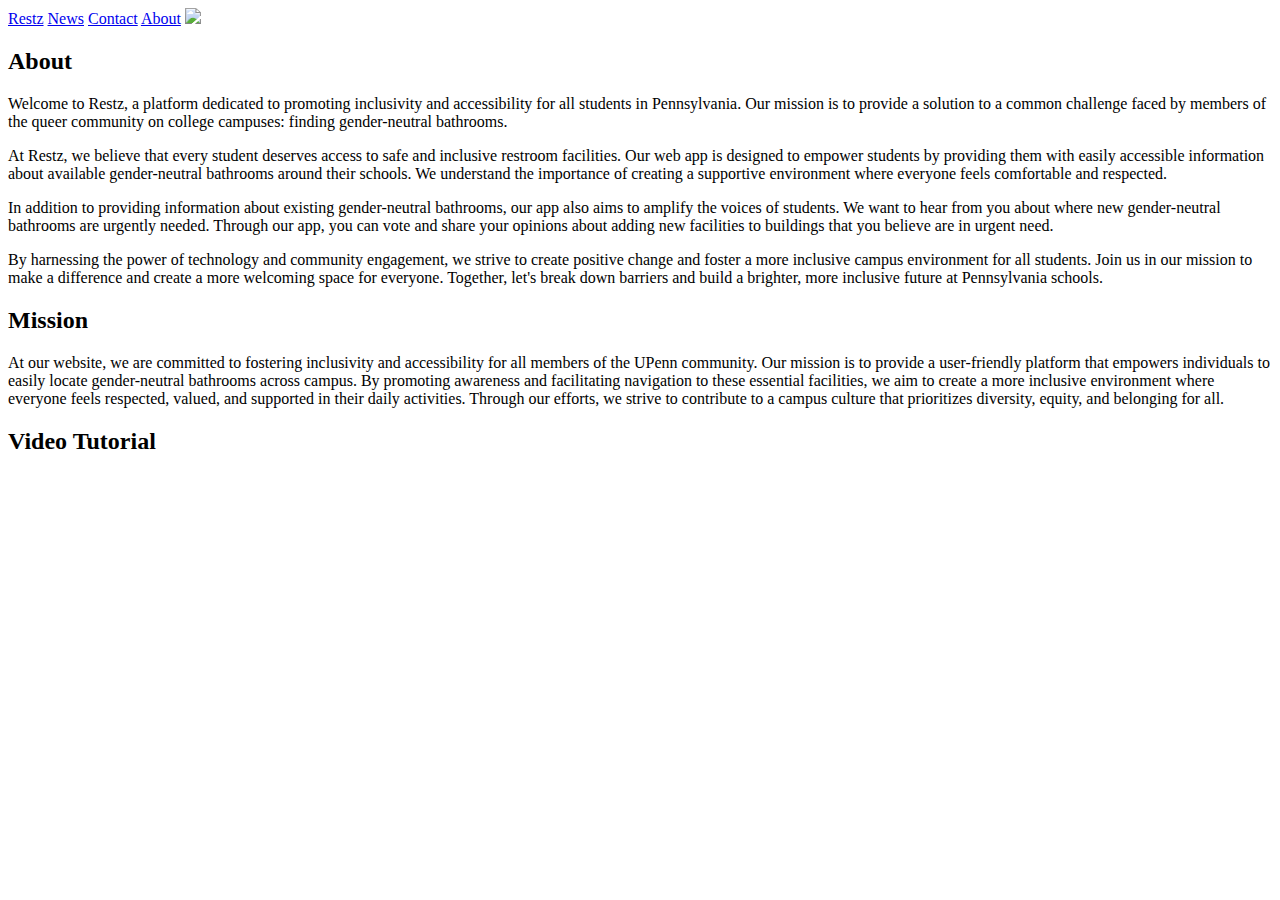
==== MainPage.html @ 31c936f1 "hello" ====
<!DOCTYPE html>
<html lang="en">
<head>
    <meta charset="UTF-8">
    <meta name="viewport" content="width=device-width, initial-scale=1.0">
    <title>Restz</title>
 </head>   
<body>
    <!-- navigation bar -->
     <div class="topnav">
        <a class="active" href="#home">Restz</a>
        <a href="#news">News</a>
        <a href="#contact">Contact</a>
        <a href="#about">About</a>
        <img src ="https://i.postimg.cc/GtsX7xMs/Screenshot-2024-02-24-at-12-56-00-PM.png">
    </div>
    <div id="About">
        <h2>About</h2>
    <div id="About Section"> 
        <p>      Welcome to Restz, a platform dedicated to promoting inclusivity and accessibility for
                 all students in Pennsylvania. Our mission is to provide a solution to a common challenge faced by members 
                of the queer community 
                 on college campuses: finding gender-neutral bathrooms.
        </p>
        At Restz, we believe that every student deserves access to safe and inclusive restroom facilities. Our web app is 
        designed to empower students by providing them with easily accessible information about available gender-neutral bathrooms 
        around their schools. We understand the importance of creating a supportive environment where everyone feels comfortable and respected.
        <p> 
            <p>         In addition to providing information about existing gender-neutral bathrooms, our app also aims to amplify the voices of students. 
                We want to hear from you about where new gender-neutral bathrooms are urgently needed. Through our app, you can vote and share your opinions
                 about adding new facilities to buildings that you believe are in urgent need.
            </p>
            <p>
                By harnessing the power of technology and community engagement, we strive to create positive change and foster a more inclusive campus environment
                for all students. Join us in our mission to make a difference and create a more welcoming space for everyone.
                Together, let's break down barriers and build a brighter, more inclusive future at Pennsylvania schools.
            </p>

        </p>
    </div>
    <div id="Mission Statement">
        <h2>Mission</h2>
        <div id="Statement">
            <p>At our website, we are committed to fostering inclusivity and accessibility for all members of 
                the UPenn community. Our mission is to provide a user-friendly platform that empowers individuals to
                easily locate gender-neutral bathrooms across campus. By promoting awareness and facilitating navigation to these 
                essential facilities, we aim to create a more inclusive environment where everyone feels respected, valued,
                and supported in their daily activities. Through our efforts, we strive to contribute to a campus culture that prioritizes diversity, 
                equity, and belonging for all. </p>
           
    </div>
    <div id="Video Tutorial">
        <h2> Video Tutorial</h2>
    </div>
    <div>
        
    </div>
</body>
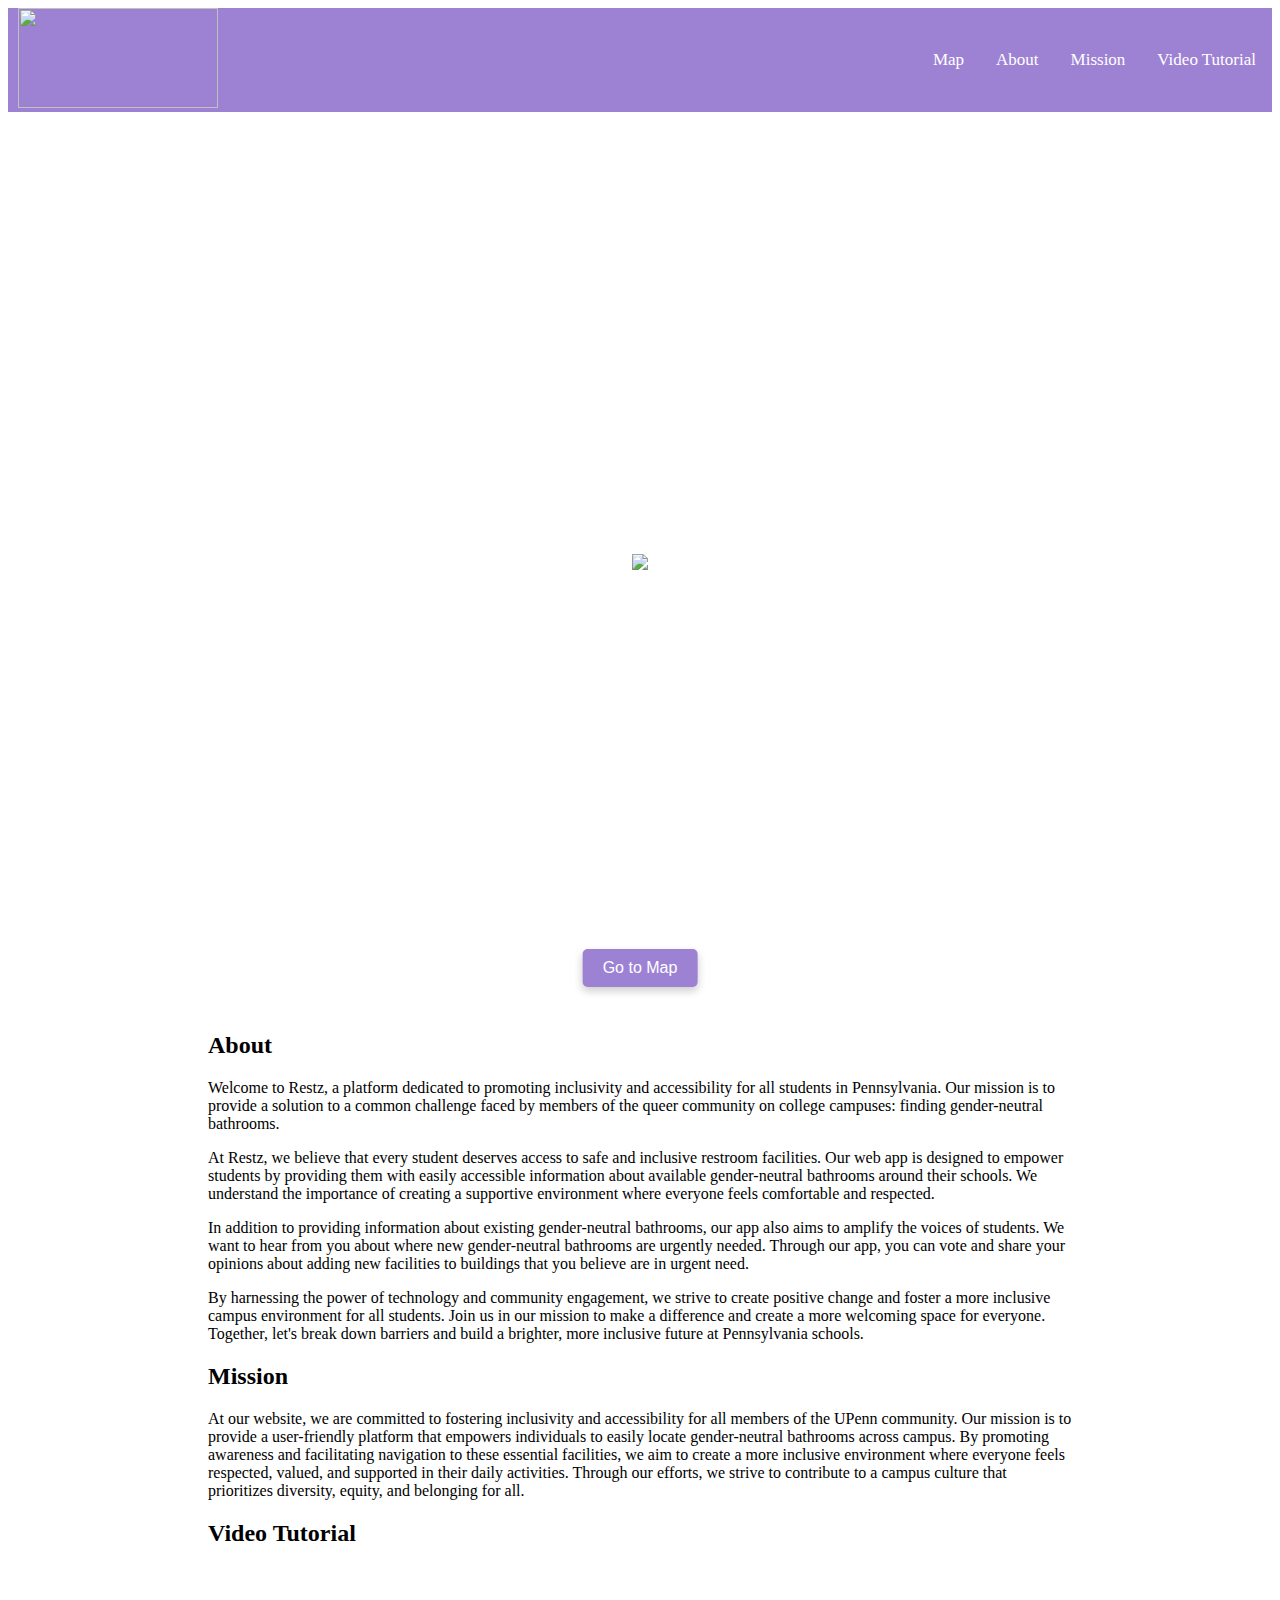
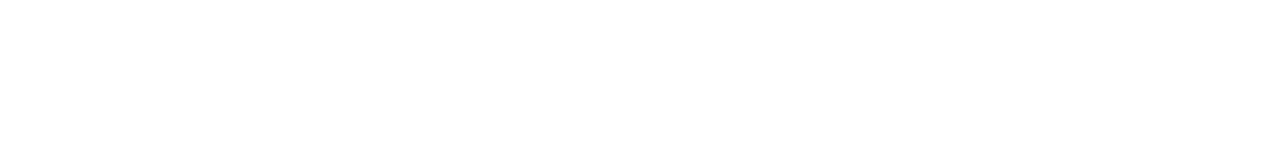
==== commit 78b8affb: "front Page" ====
--- a/MainPage.html
+++ b/MainPage.html
@@ -3,29 +3,43 @@
 <head>
     <meta charset="UTF-8">
     <meta name="viewport" content="width=device-width, initial-scale=1.0">
+    <link rel="stylesheet" href="MainPage.css">
     <title>Restz</title>
  </head>   
 <body>
     <!-- navigation bar -->
      <div class="topnav">
-        <a class="active" href="#home">Restz</a>
-        <a href="#news">News</a>
-        <a href="#contact">Contact</a>
+        <div id="logo">
+            <img width = "300px" height = "100px"src ="https://i.postimg.cc/P5fZYv4b/logo.png">
+        </div>
+        <!-- <a class="active" href="#home">Restz</a> -->
+        <a href="./index.html">Map</a>
         <a href="#about">About</a>
-        <img src ="https://i.postimg.cc/GtsX7xMs/Screenshot-2024-02-24-at-12-56-00-PM.png">
+        <a href="#mission">Mission</a>
+        <a href="#videotutorial">Video Tutorial</a>
+
     </div>
-    <div id="About">
+    <div class="map-container">
+        <div class="map">
+            <img src="https://i.postimg.cc/DwzZzR32/mapIMG.png">   
+        </div>
+        <div href = "./index.html" class="goToMapBtn">
+            <button onclick="window.location.href='index.html';">Go to Map</button>
+        </div>
+    </div>
+    <div id="#about" class = "section-wrapper">
         <h2>About</h2>
-    <div id="About Section"> 
+        <div id="AboutSection"> 
         <p>      Welcome to Restz, a platform dedicated to promoting inclusivity and accessibility for
                  all students in Pennsylvania. Our mission is to provide a solution to a common challenge faced by members 
                 of the queer community 
                  on college campuses: finding gender-neutral bathrooms.
         </p>
+        <p>
         At Restz, we believe that every student deserves access to safe and inclusive restroom facilities. Our web app is 
         designed to empower students by providing them with easily accessible information about available gender-neutral bathrooms 
         around their schools. We understand the importance of creating a supportive environment where everyone feels comfortable and respected.
-        <p> 
+    </p> 
             <p>         In addition to providing information about existing gender-neutral bathrooms, our app also aims to amplify the voices of students. 
                 We want to hear from you about where new gender-neutral bathrooms are urgently needed. Through our app, you can vote and share your opinions
                  about adding new facilities to buildings that you believe are in urgent need.
@@ -37,8 +51,9 @@
             </p>
 
         </p>
+        </div>
     </div>
-    <div id="Mission Statement">
+    <div id="#mission" class = "section-wrapper">
         <h2>Mission</h2>
         <div id="Statement">
             <p>At our website, we are committed to fostering inclusivity and accessibility for all members of 
@@ -48,13 +63,14 @@
                 and supported in their daily activities. Through our efforts, we strive to contribute to a campus culture that prioritizes diversity, 
                 equity, and belonging for all. </p>
            
+        </div>
     </div>
-    <div id="Video Tutorial">
+    <div id="#videotutorial" class = "section-wrapper">
         <h2> Video Tutorial</h2>
     </div>
-    <div>
-        
-    </div>
+    <footer class="site-footer">
+        <p>© 2024 Company Name. All rights reserved.</p>
+    </footer>
 </body>
 
 
--- a/MainPage.css
+++ b/MainPage.css
@@ -0,0 +1,128 @@
+/* Add a black background color to the top navigation */
+.topnav {
+    background-color: #9d82d4;
+    overflow: hidden;
+    display: flex; /* Use flexbox for layout */
+    align-items: center; /* Vertically center items */
+}
+
+/* Style the logo image */
+#logo {
+    margin-right: auto; /* Pushes the logo to the left */
+    margin-left: 10px; /* Add space between logo and links */
+}
+
+#logo img {
+    width: 200px; /* Adjust width as needed */
+    height: 100px; /* Adjust height as needed */
+}
+
+/* Style the links inside the navigation bar */
+.topnav a {
+    color: white;
+    text-align: center;
+    padding: 14px 16px;
+    text-decoration: none;
+    font-size: 17px;
+}
+
+/* Change the color of links on hover */
+.topnav a:hover {
+    background-color: #ddd;
+    color: black;
+}
+
+/* Add a color to the active/current link */
+.topnav a.active {
+    background-color: #9d82d4;
+    color: white;
+}
+
+.map {
+    background-color: white;
+    position: relative;
+    display: flex;
+    justify-content: center; /* Center the image horizontally */
+    align-items: center; /* Center the image vertically */
+    height: 100vh; /* Set container height to full viewport height */
+}
+
+.map img {
+    max-width: 50%; /* Set maximum width to 100% of the container */
+    height: auto; /* Allow the image to adjust its height proportionally */
+}
+/* New container for map and button */
+.map-container {
+    text-align: center; /* Center children */
+    position: relative; /* Context for absolute positioning */
+}
+
+/* Updated goToMapBtn positioning */
+.goToMapBtn {
+    position: absolute;
+    left: 50%; /* Center the button horizontally */
+    transform: translateX(-50%); /* Adjust for the button's width */
+    bottom: 20px; /* Adjust this value based on your button's size */
+    margin-bottom: 5px;
+
+}
+/* Dropdown container */
+.dropdown {
+    position: relative;
+    display: inline-block;
+}
+
+/* Dropdown button */
+.dropbtn {
+    background-color: inherit;
+    color: white;
+    padding: 14px 16px;
+    border: none;
+    cursor: pointer;
+}
+
+/* Dropdown content (hidden by default) */
+.dropdown-content {
+    display: none;
+    position: absolute;
+    background-color: #333;
+    min-width: 160px;
+    z-index: 1;
+}
+
+.section-wrapper h2, .section-wrapper p {
+    margin-left: 200px; /* Adjust the value as needed */
+    margin-right: 200px; /* Adjust the value as needed */
+}
+
+.goToMapBtn button {
+    background-color: #9d82d4; /* Purple background */
+    color: white; /* White text color */
+    border: none; /* Remove the default border */
+    padding: 10px 20px; /* Add some padding */
+    font-size: 16px; /* Increase font size */
+    cursor: pointer; /* Change mouse cursor on hover */
+    border-radius: 5px; /* Round the corners */
+    box-shadow: 0 4px 8px rgba(0, 0, 0, 0.2); /* Add box shadow */
+    transition: all 0.3s; /* Smooth transition for hover effects */
+}
+
+.goToMapBtn button:hover {
+    background-color: #8b6bb3; /* Darker shade for hover state */
+    box-shadow: 0 6px 12px rgba(0, 0, 0, 0.3); /* Larger shadow on hover */
+}
+
+.site-footer {
+    background-image: url('path/to/your-footer-background.jpg'); /* Path to your image */
+    background-size: cover; /* Ensure the image covers the entire footer */
+    background-position: center; /* Center the background image */
+    background-repeat: no-repeat; /* Prevent the image from repeating */
+    height: 150px; /* Set the height of the footer */
+    width: 100%; /* Ensure the footer spans the width of the page */
+    color: white; /* Set the text color for visibility */
+    text-align: center; /* Center the text/content within the footer */
+    display: flex; /* Use flexbox for alignment */
+    align-items: center; /* Vertically center the content */
+    justify-content: center; /* Horizontally center the content */
+    padding: 20px; /* Add some padding around the content */
+}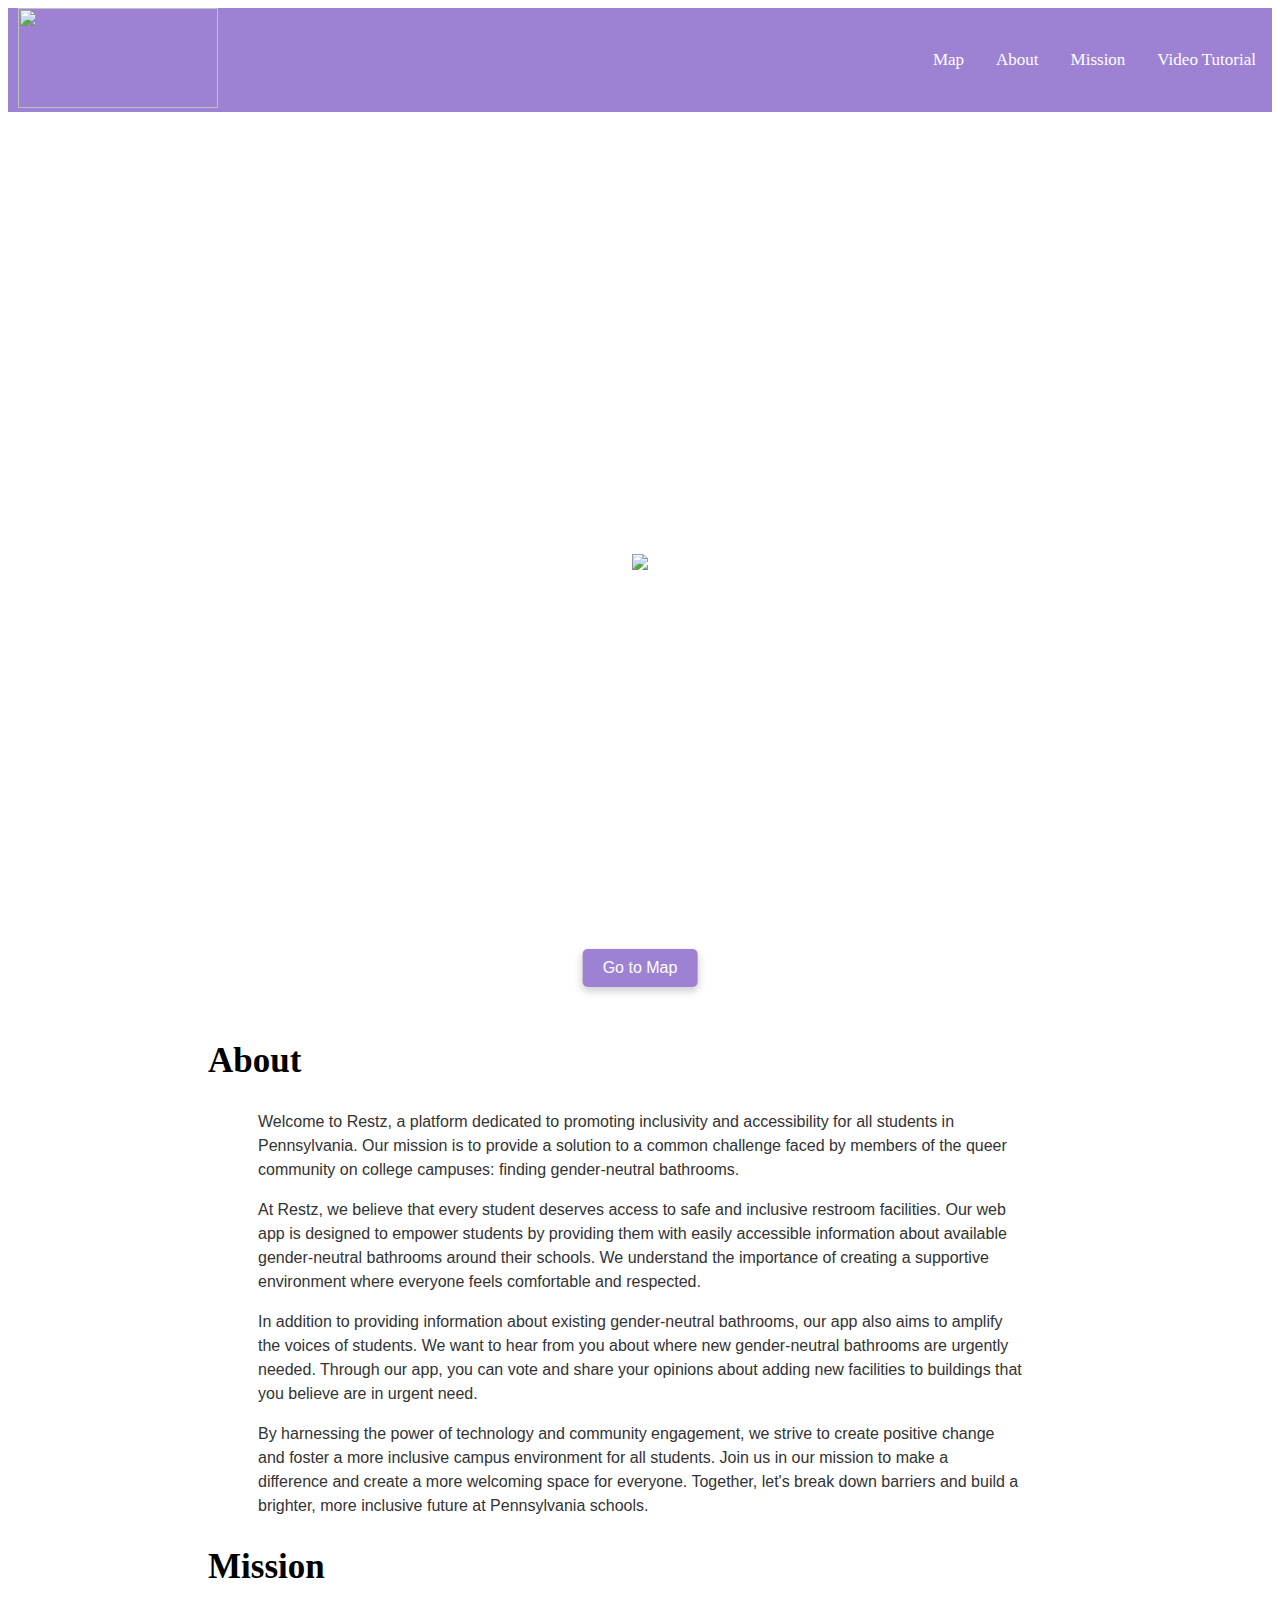
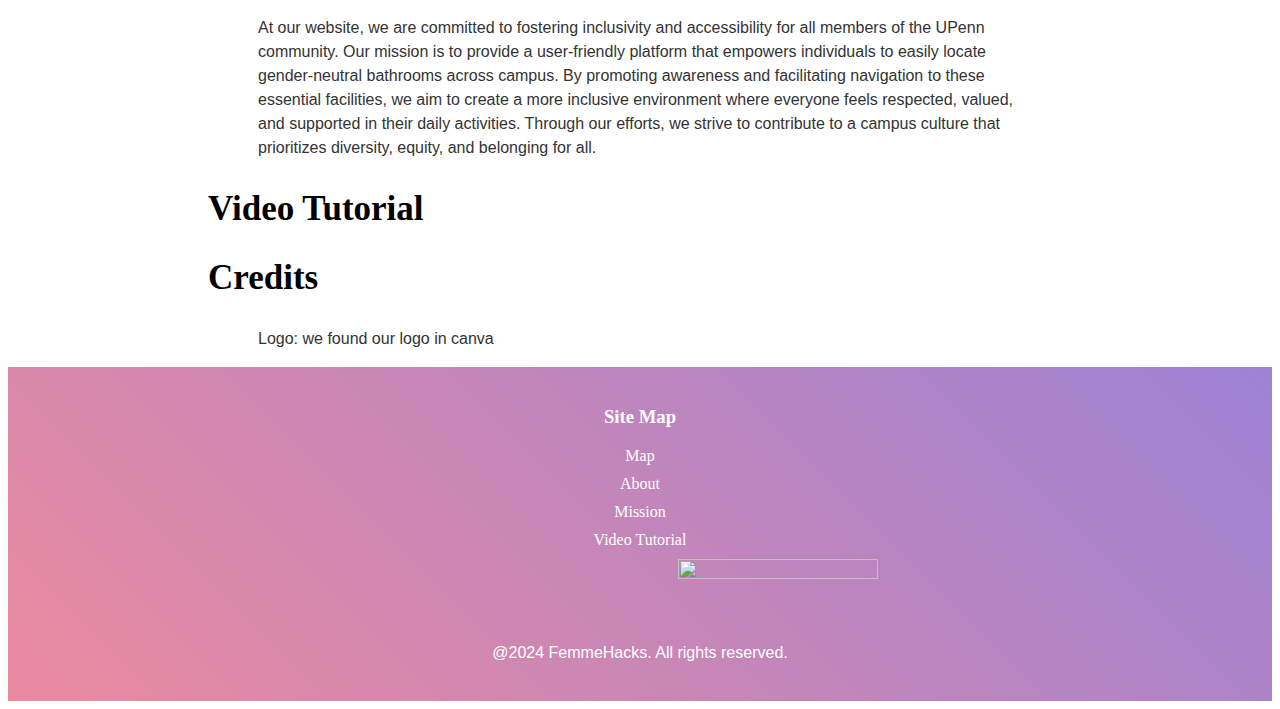
==== commit b9ee06fe: "waaaa" ====
--- a/MainPage.html
+++ b/MainPage.html
@@ -4,6 +4,7 @@
     <meta charset="UTF-8">
     <meta name="viewport" content="width=device-width, initial-scale=1.0">
     <link rel="stylesheet" href="MainPage.css">
+    
     <title>Restz</title>
  </head>   
 <body>
@@ -14,9 +15,10 @@
         </div>
         <!-- <a class="active" href="#home">Restz</a> -->
         <a href="./index.html">Map</a>
-        <a href="#about">About</a>
-        <a href="#mission">Mission</a>
-        <a href="#videotutorial">Video Tutorial</a>
+        <a href="#About">About</a>
+        <a href="#Mission">Mission</a>
+        <a href="#Videotutorial">Video Tutorial</a>
+        
 
     </div>
     <div class="map-container">
@@ -27,20 +29,21 @@
             <button onclick="window.location.href='index.html';">Go to Map</button>
         </div>
     </div>
-    <div id="#about" class = "section-wrapper">
+    <div id="About" class = "section-wrapper">
         <h2>About</h2>
         <div id="AboutSection"> 
-        <p>      Welcome to Restz, a platform dedicated to promoting inclusivity and accessibility for
-                 all students in Pennsylvania. Our mission is to provide a solution to a common challenge faced by members 
-                of the queer community 
-                 on college campuses: finding gender-neutral bathrooms.
+        <p>      
+            Welcome to Restz, a platform dedicated to promoting inclusivity and accessibility for
+            all students in Pennsylvania. Our mission is to provide a solution to a common challenge faced by members 
+            of the queer community on college campuses: finding gender-neutral bathrooms.
         </p>
         <p>
-        At Restz, we believe that every student deserves access to safe and inclusive restroom facilities. Our web app is 
-        designed to empower students by providing them with easily accessible information about available gender-neutral bathrooms 
-        around their schools. We understand the importance of creating a supportive environment where everyone feels comfortable and respected.
-    </p> 
-            <p>         In addition to providing information about existing gender-neutral bathrooms, our app also aims to amplify the voices of students. 
+            At Restz, we believe that every student deserves access to safe and inclusive restroom facilities. Our web app is 
+            designed to empower students by providing them with easily accessible information about available gender-neutral bathrooms 
+            around their schools. We understand the importance of creating a supportive environment where everyone feels comfortable and respected.
+        </p> 
+            <p>         
+                In addition to providing information about existing gender-neutral bathrooms, our app also aims to amplify the voices of students. 
                 We want to hear from you about where new gender-neutral bathrooms are urgently needed. Through our app, you can vote and share your opinions
                  about adding new facilities to buildings that you believe are in urgent need.
             </p>
@@ -50,10 +53,9 @@
                 Together, let's break down barriers and build a brighter, more inclusive future at Pennsylvania schools.
             </p>
 
-        </p>
         </div>
     </div>
-    <div id="#mission" class = "section-wrapper">
+    <div id="Mission" class = "section-wrapper">
         <h2>Mission</h2>
         <div id="Statement">
             <p>At our website, we are committed to fostering inclusivity and accessibility for all members of 
@@ -65,11 +67,32 @@
            
         </div>
     </div>
-    <div id="#videotutorial" class = "section-wrapper">
+    <div id="Videotutorial" class = "section-wrapper">
         <h2> Video Tutorial</h2>
     </div>
+    <div id = "creditSection" class = "section-wrapper">
+        <h2>Credits</h2>
+        <div id = "credit">
+            <p>Logo: we found our logo in canva</p>
+    </div>
+    </div>
     <footer class="site-footer">
-        <p>© 2024 Company Name. All rights reserved.</p>
+        <div class="sitemap-container">
+            <h3>Site Map</h3>
+            <ul class="sitemap">
+                <li><a href="./index.html">Map</a></li>
+                <li><a href="#About">About</a></li>
+                <li><a href="#Mission">Mission</a></li>
+                <li><a href="#Videotutorial">Video Tutorial</a></li>
+            </ul>
+        </div>
+        <div id="Flogo">
+            <img width = "300px" height = "100px"src ="https://i.postimg.cc/P5fZYv4b/logo.png">
+        </div>
+        
+        <p id = "ppp">@2024 FemmeHacks. All rights reserved.</p> 
+        
+        
     </footer>
 </body>
 
--- a/MainPage.css
+++ b/MainPage.css
@@ -1,23 +1,33 @@
-/* Add a black background color to the top navigation */
+p {
+    font-family: 'Montserrat', sans-serif;
+    font-weight: 400; 
+    font-style: normal; 
+    font-size: 16px; 
+    line-height: 1.5; 
+    color: #333; 
+  }
+ h2 {
+    font-size: 35px;
+ }
+
 .topnav {
     background-color: #9d82d4;
     overflow: hidden;
-    display: flex; /* Use flexbox for layout */
-    align-items: center; /* Vertically center items */
+    display: flex; 
+    align-items: center; 
 }
 
-/* Style the logo image */
+
 #logo {
-    margin-right: auto; /* Pushes the logo to the left */
-    margin-left: 10px; /* Add space between logo and links */
+    margin-right: auto; 
+    margin-left: 10px; 
 }
 
 #logo img {
-    width: 200px; /* Adjust width as needed */
-    height: 100px; /* Adjust height as needed */
+    width: 200px; 
+    height: 100px; 
 }
 
-/* Style the links inside the navigation bar */
 .topnav a {
     color: white;
     text-align: center;
@@ -26,13 +36,13 @@
     font-size: 17px;
 }
 
-/* Change the color of links on hover */
+
 .topnav a:hover {
-    background-color: #ddd;
+    background-color: #ebd5d5;
     color: black;
 }
 
-/* Add a color to the active/current link */
+
 .topnav a.active {
     background-color: #9d82d4;
     color: white;
@@ -42,37 +52,37 @@
     background-color: white;
     position: relative;
     display: flex;
-    justify-content: center; /* Center the image horizontally */
-    align-items: center; /* Center the image vertically */
-    height: 100vh; /* Set container height to full viewport height */
+    justify-content: center; 
+    align-items: center; 
+    height: 100vh; 
 }
 
 .map img {
-    max-width: 50%; /* Set maximum width to 100% of the container */
-    height: auto; /* Allow the image to adjust its height proportionally */
-}
-/* New container for map and button */
-.map-container {
-    text-align: center; /* Center children */
-    position: relative; /* Context for absolute positioning */
+    max-width: 50%;
+    height: auto; 
 }
 
-/* Updated goToMapBtn positioning */
+.map-container {
+    text-align: center;
+    position: relative; 
+}
+
+
 .goToMapBtn {
     position: absolute;
-    left: 50%; /* Center the button horizontally */
-    transform: translateX(-50%); /* Adjust for the button's width */
-    bottom: 20px; /* Adjust this value based on your button's size */
+    left: 50%; 
+    transform: translateX(-50%); 
+    bottom: 20px; 
     margin-bottom: 5px;
 
 }
-/* Dropdown container */
+
 .dropdown {
     position: relative;
     display: inline-block;
 }
 
-/* Dropdown button */
+
 .dropbtn {
     background-color: inherit;
     color: white;
@@ -81,7 +91,7 @@
     cursor: pointer;
 }
 
-/* Dropdown content (hidden by default) */
+
 .dropdown-content {
     display: none;
     position: absolute;
@@ -91,38 +101,81 @@
 }
 
 .section-wrapper h2, .section-wrapper p {
-    margin-left: 200px; /* Adjust the value as needed */
-    margin-right: 200px; /* Adjust the value as needed */
+    margin-left: 200px; 
+    margin-right: 200px; 
 }
 
 .goToMapBtn button {
-    background-color: #9d82d4; /* Purple background */
-    color: white; /* White text color */
-    border: none; /* Remove the default border */
-    padding: 10px 20px; /* Add some padding */
-    font-size: 16px; /* Increase font size */
-    cursor: pointer; /* Change mouse cursor on hover */
-    border-radius: 5px; /* Round the corners */
-    box-shadow: 0 4px 8px rgba(0, 0, 0, 0.2); /* Add box shadow */
-    transition: all 0.3s; /* Smooth transition for hover effects */
+    background-color: #9d82d4; 
+    color: white; 
+    border: none; 
+    padding: 10px 20px; 
+    font-size: 16px; 
+    cursor: pointer; 
+    border-radius: 5px; 
+    box-shadow: 0 4px 8px rgba(0, 0, 0, 0.2); 
+    transition: all 0.3s; 
 }
 
 .goToMapBtn button:hover {
-    background-color: #8b6bb3; /* Darker shade for hover state */
-    box-shadow: 0 6px 12px rgba(0, 0, 0, 0.3); /* Larger shadow on hover */
+    background-color: #8b6bb3; 
+    box-shadow: 0 6px 12px rgba(0, 0, 0, 0.3); 
 }
 
+
 .site-footer {
-    background-image: url('path/to/your-footer-background.jpg'); /* Path to your image */
-    background-size: cover; /* Ensure the image covers the entire footer */
-    background-position: center; /* Center the background image */
-    background-repeat: no-repeat; /* Prevent the image from repeating */
-    height: 150px; /* Set the height of the footer */
-    width: 100%; /* Ensure the footer spans the width of the page */
-    color: white; /* Set the text color for visibility */
-    text-align: center; /* Center the text/content within the footer */
-    display: flex; /* Use flexbox for alignment */
-    align-items: center; /* Vertically center the content */
-    justify-content: center; /* Horizontally center the content */
-    padding: 20px; /* Add some padding around the content */
+    background-color: #ea8a9f; 
+    background-image: linear-gradient(45deg, #ea8a9f, #9d82d4); 
+    padding: 20px;
+    color: #ffffff;
+}
+
+.footer-content {
+    display: flex;
+    justify-content: center; 
+    align-items: center; 
+    flex-direction: column; 
+}
+
+.sitemap-container {
+    text-align: center; 
+}
+
+.sitemap {
+    list-style-type: none;
+    padding: 0;
+    margin: 0;
+}
+
+.sitemap li {
+    margin-bottom: 10px; 
+}
+
+.sitemap li a {
+    color: #ffffff;
+    text-decoration: none;
+    font-size: 16px;
+}
+
+.sitemap li a:hover {
+    color: #cccccc;
+}
+
+#Flogo {
+    margin-left: 650px; 
+}
+
+#Flogo img {
+    width: 200px; 
+    height: auto;
+}
+
+#ppp {
+    text-align: center;
+    color: white;
+} 
+
+#AboutSection, #Statement, #videotutorial, #credit {
+    margin-left: 50px;
+    margin-right: 50px;
 }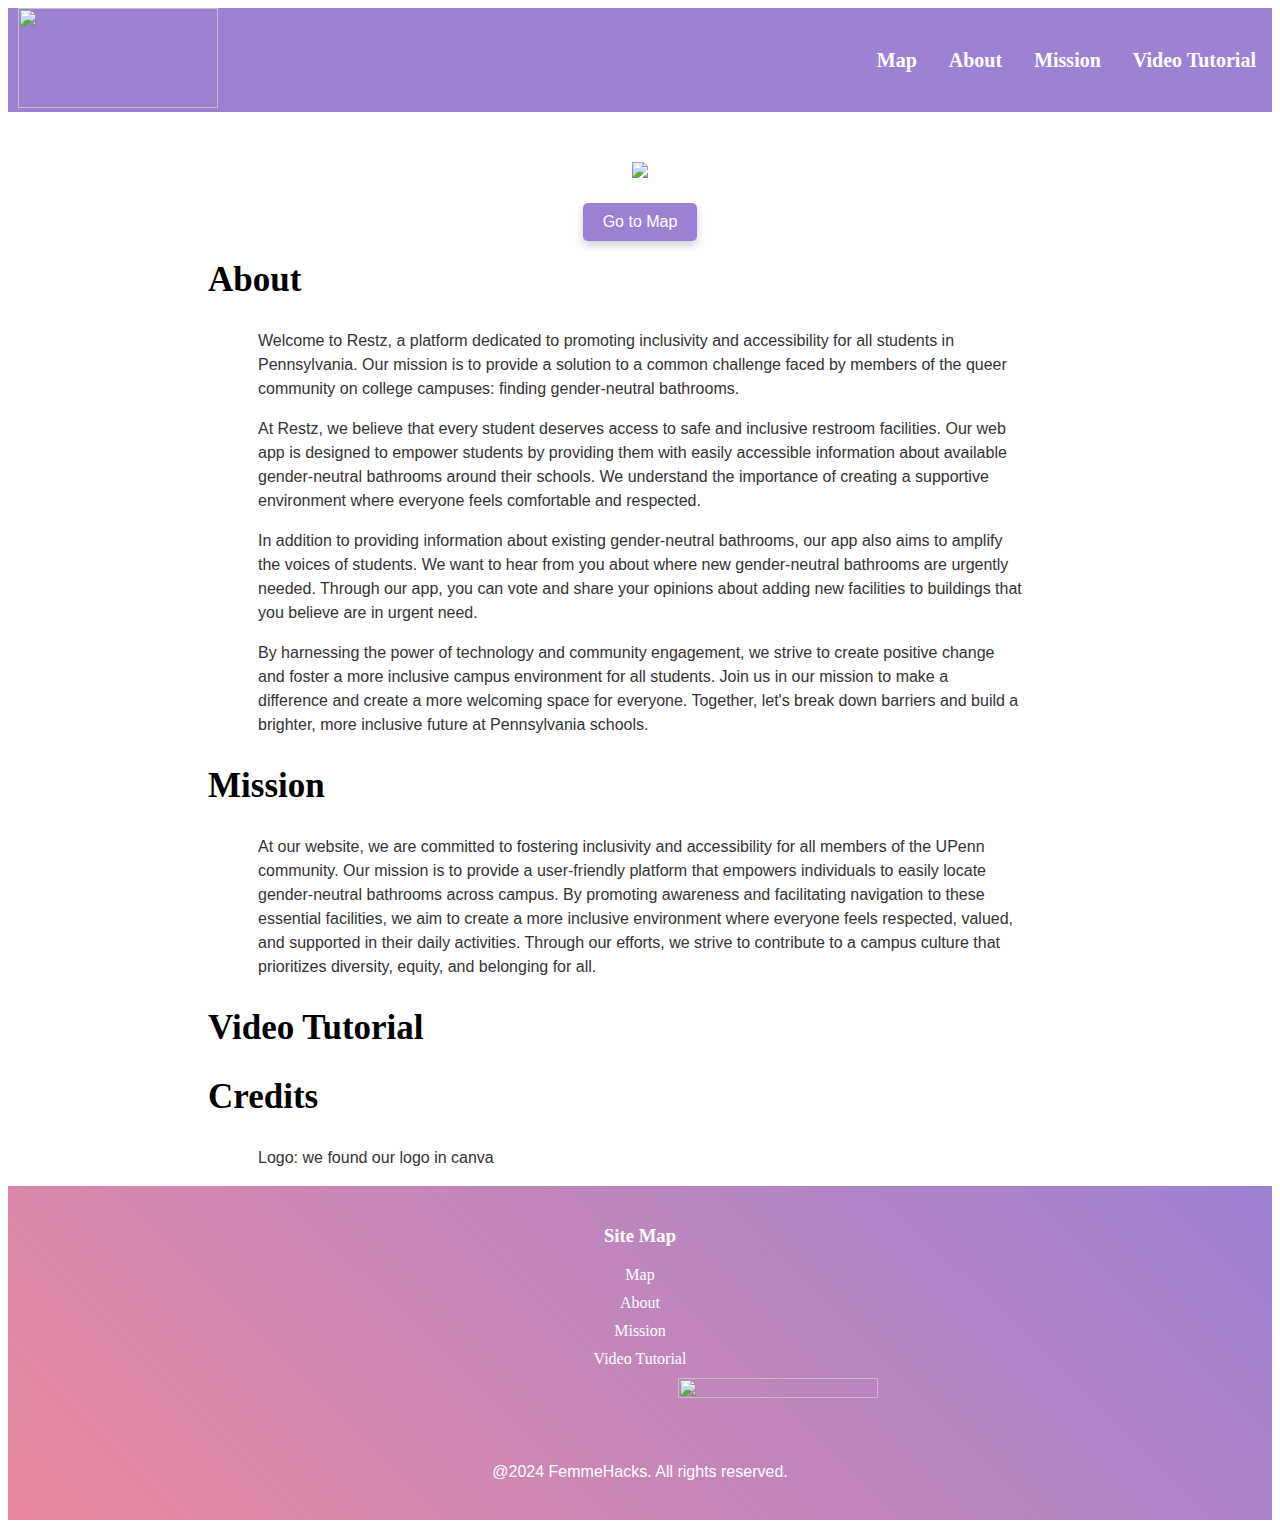
==== commit f3b2fa9d: "styling" ====
--- a/MainPage.html
+++ b/MainPage.html
@@ -25,9 +25,9 @@
         <div class="map">
             <img src="https://i.postimg.cc/DwzZzR32/mapIMG.png">   
         </div>
-        <div href = "./index.html" class="goToMapBtn">
-            <button onclick="window.location.href='index.html';">Go to Map</button>
-        </div>
+    </div>
+    <div href = "./index.html" class="goToMapBtn">
+        <button onclick="window.location.href='index.html';">Go to Map</button>
     </div>
     <div id="About" class = "section-wrapper">
         <h2>About</h2>
--- a/MainPage.css
+++ b/MainPage.css
@@ -1,181 +1,183 @@
 p {
-    font-family: 'Montserrat', sans-serif;
-    font-weight: 400; 
-    font-style: normal; 
-    font-size: 16px; 
-    line-height: 1.5; 
-    color: #333; 
-  }
- h2 {
-    font-size: 35px;
- }
+  font-family: "Montserrat", sans-serif;
+  font-weight: 400;
+  font-style: normal;
+  font-size: 16px;
+  line-height: 1.5;
+  color: #333;
+}
+h2 {
+  font-size: 35px;
+}
 
 .topnav {
-    background-color: #9d82d4;
-    overflow: hidden;
-    display: flex; 
-    align-items: center; 
+  background-color: #9d82d4;
+  overflow: hidden;
+  display: flex;
+  align-items: center;
 }
 
-
 #logo {
-    margin-right: auto; 
-    margin-left: 10px; 
+  margin-right: auto;
+  margin-left: 10px;
 }
 
 #logo img {
-    width: 200px; 
-    height: 100px; 
+  width: 200px;
+  height: 100px;
 }
 
 .topnav a {
-    color: white;
-    text-align: center;
-    padding: 14px 16px;
-    text-decoration: none;
-    font-size: 17px;
+  color: white;
+  text-align: center;
+  padding: 14px 16px;
+  text-decoration: none;
+  font-size: 20px;
+  font-weight: bold;
 }
 
-
 .topnav a:hover {
-    background-color: #ebd5d5;
-    color: black;
+  background-color: #ebd5d5;
+  color: black;
 }
 
-
 .topnav a.active {
-    background-color: #9d82d4;
-    color: white;
+  background-color: #9d82d4;
+  color: white;
 }
 
 .map {
-    background-color: white;
-    position: relative;
-    display: flex;
-    justify-content: center; 
-    align-items: center; 
-    height: 100vh; 
+  background-color: white;
+  position: relative;
+  display: flex;
+  justify-content: center;
+  align-items: center;
+  /* height: 100vh; */
 }
 
 .map img {
-    max-width: 50%;
-    height: auto; 
+  margin-top: 50px;
+  max-width: 50%;
+  height: auto;
 }
 
 .map-container {
-    text-align: center;
-    position: relative; 
+  text-align: center;
+  position: relative;
 }
 
-
 .goToMapBtn {
-    position: absolute;
-    left: 50%; 
-    transform: translateX(-50%); 
-    bottom: 20px; 
-    margin-bottom: 5px;
-
+  display: flex;
+  justify-content: center;
+  align-items: center;
+  margin-top: 25px;
+  margin-bottom: -10px;
+  /* left: 50%;
+  transform: translateX(-50%);
+  bottom: 20px;
+  margin: 20px; */
 }
 
 .dropdown {
-    position: relative;
-    display: inline-block;
+  position: relative;
+  display: inline-block;
 }
 
-
 .dropbtn {
-    background-color: inherit;
-    color: white;
-    padding: 14px 16px;
-    border: none;
-    cursor: pointer;
+  background-color: inherit;
+  color: white;
+  padding: 14px 16px;
+  border: none;
+  cursor: pointer;
 }
 
-
 .dropdown-content {
-    display: none;
-    position: absolute;
-    background-color: #333;
-    min-width: 160px;
-    z-index: 1;
+  display: none;
+  position: absolute;
+  background-color: #333;
+  min-width: 160px;
+  z-index: 1;
 }
 
-.section-wrapper h2, .section-wrapper p {
-    margin-left: 200px; 
-    margin-right: 200px; 
+.section-wrapper h2,
+.section-wrapper p {
+  margin-left: 200px;
+  margin-right: 200px;
 }
 
 .goToMapBtn button {
-    background-color: #9d82d4; 
-    color: white; 
-    border: none; 
-    padding: 10px 20px; 
-    font-size: 16px; 
-    cursor: pointer; 
-    border-radius: 5px; 
-    box-shadow: 0 4px 8px rgba(0, 0, 0, 0.2); 
-    transition: all 0.3s; 
+  background-color: #9d82d4;
+  color: white;
+  border: none;
+  padding: 10px 20px;
+  font-size: 16px;
+  cursor: pointer;
+  border-radius: 5px;
+  box-shadow: 0 4px 8px rgba(0, 0, 0, 0.2);
+  transition: all 0.3s;
 }
 
 .goToMapBtn button:hover {
-    background-color: #8b6bb3; 
-    box-shadow: 0 6px 12px rgba(0, 0, 0, 0.3); 
+  background-color: #8b6bb3;
+  box-shadow: 0 6px 12px rgba(0, 0, 0, 0.3);
 }
 
-
 .site-footer {
-    background-color: #ea8a9f; 
-    background-image: linear-gradient(45deg, #ea8a9f, #9d82d4); 
-    padding: 20px;
-    color: #ffffff;
+  background-color: #ea8a9f;
+  background-image: linear-gradient(45deg, #ea8a9f, #9d82d4);
+  padding: 20px;
+  color: #ffffff;
 }
 
 .footer-content {
-    display: flex;
-    justify-content: center; 
-    align-items: center; 
-    flex-direction: column; 
+  display: flex;
+  justify-content: center;
+  align-items: center;
+  flex-direction: column;
 }
 
 .sitemap-container {
-    text-align: center; 
+  text-align: center;
 }
 
 .sitemap {
-    list-style-type: none;
-    padding: 0;
-    margin: 0;
+  list-style-type: none;
+  padding: 0;
+  margin: 0;
 }
 
 .sitemap li {
-    margin-bottom: 10px; 
+  margin-bottom: 10px;
 }
 
 .sitemap li a {
-    color: #ffffff;
-    text-decoration: none;
-    font-size: 16px;
+  color: #ffffff;
+  text-decoration: none;
+  font-size: 16px;
 }
 
 .sitemap li a:hover {
-    color: #cccccc;
+  color: #cccccc;
 }
 
 #Flogo {
-    margin-left: 650px; 
+  margin-left: 650px;
 }
 
 #Flogo img {
-    width: 200px; 
-    height: auto;
+  width: 200px;
+  height: auto;
 }
 
 #ppp {
-    text-align: center;
-    color: white;
-} 
+  text-align: center;
+  color: white;
+}
 
-#AboutSection, #Statement, #videotutorial, #credit {
-    margin-left: 50px;
-    margin-right: 50px;
-}+#AboutSection,
+#Statement,
+#videotutorial,
+#credit {
+  margin-left: 50px;
+  margin-right: 50px;
+}
